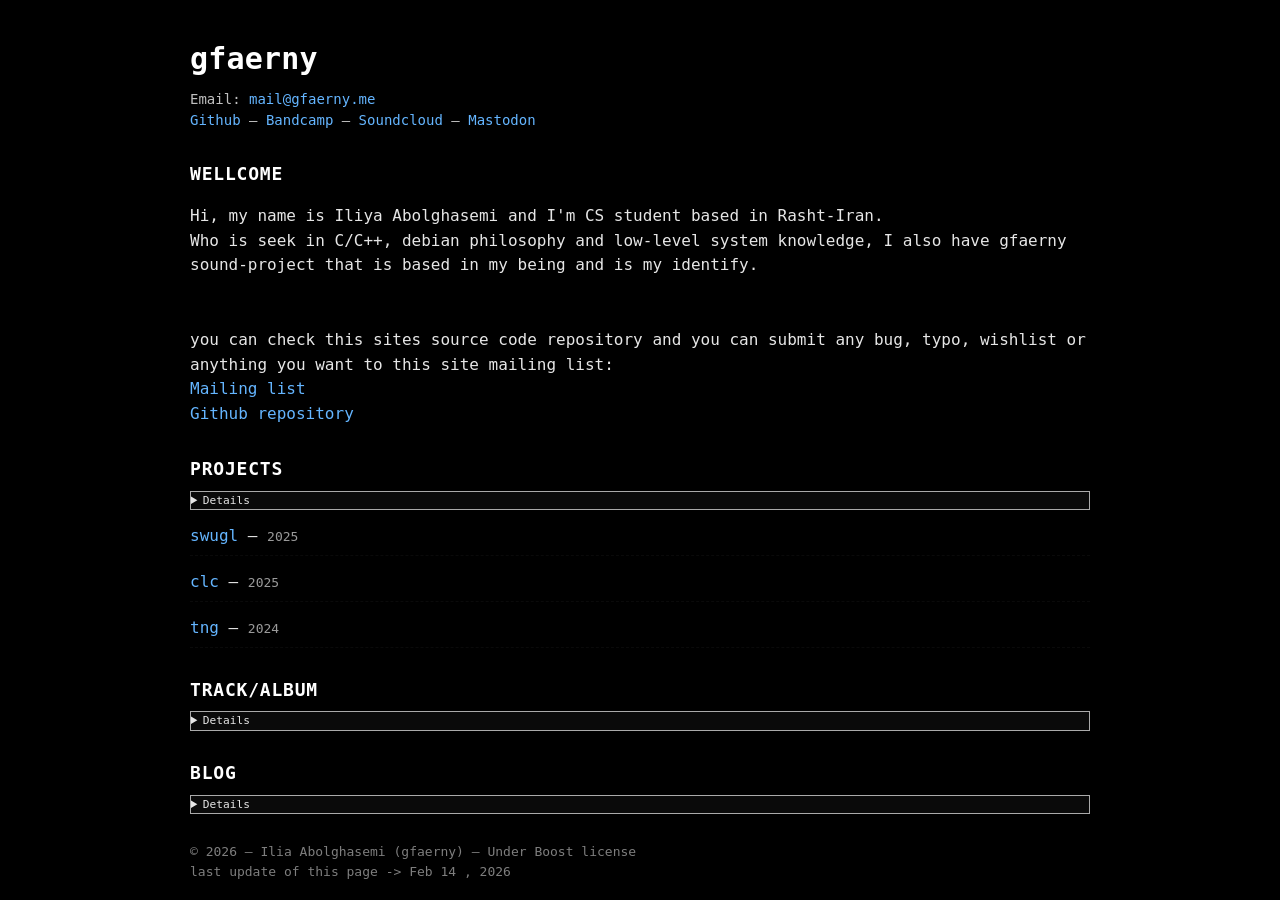
==== index.html @ fda35d28 "Init commit from local" ====
<!-- Added automatically by build.sh script-->
<!DOCTYPE html>
<html lang="en">

  <head>
    <meta charset="utf-8" />
    <meta name="viewport" content="width=device-width,initial-scale=1" />
    <link rel="stylesheet" href="css/styles.css">
    <title>gfaerny</title>
  </head>

  <body>
    <div class="container">
      <header>
        <h1><a href="https://gfaerny.me">gfaerny</a></h1>
        <p class="meta">
          Email:
          <a href="mailto:mail@gfaerny.me">mail@gfaerny.me</a><br>
          <a href="https://github.com/gfaerny/">Github</a> —
          <a href="https://gfaerny.bandcamp.com">Bandcamp</a> —
          <a href="https://soundcloud.com/gfaerny">Soundcloud</a> —
          <a rel="me" href="https://mastodon.art/@gfaerny">Mastodon</a>
        </p>
      </header>

      <main>
<section aria-labelledby="about">
  <h2 id="about">wellcome</h2>
  <p>
    Hi, my name is Iliya Abolghasemi and I'm CS student based in Rasht-Iran.
    <br>
    Who is seek in C/C++, debian philosophy and low-level system knowledge,
    I also have gfaerny sound-project that is based in my being and is my identify.
    <br>

    <br>

    <br>
    you can check this sites source code repository and you can submit any bug, typo, wishlist or anything you
    want to this site
    mailing list:
    <br>
    <a href="mailto:gfaernysite-ml@gfaerny.me">Mailing list</a>
    <br>
    <a href="https://github.com/Gfaerny/gfaernysite/">Github repository</a>
</section>

<section aria-labelledby="pro">
  <h2 id="pro">Projects</h2>
  <ul>
    <div class="det">
      <details>programing project that is under developement</details>
    </div>
    <li><a href="programing-projects/swugl">swugl</a> — <span class="muted">2025</span></li>
    <li><a href="programing-projects/clc">clc</a> — <span class="muted">2025</span></li>
    <li><a href="programing-projects/tng">tng</a> — <span class="muted">2024</span></li>
  </ul>
</section>

<section aria-labelledby="release">
  <h2 id="release">Track/Album</h2>
  <ul>
    <div class="det">
      <details>Audio Tracks or Albums</details>
    </div>
  </ul>
</section>

<section aria-labelledby="blog">
  <h2 id="blog">Blog</h2>
  <ul>
    <div class="det">
      <details>Writed texts about projects detial or my self</details>
    </div>
  </ul>
</section>

      </main>
      <footer style="margin-top:28px;color:#7e7e7e;font-size:13px;">
        © <span id="year"></span> — Ilia Abolghasemi (gfaerny) — Under Boost license
        <br>
        last update of this page -> Feb 14 , 2026
      </footer>
    </div>

    <script>
      // Automatically display the current year
      document.getElementById('year').textContent = new Date().getFullYear();
    </script>
  </body>
</html>
---- css/styles.css ----
*,*::before,*::after { box-sizing: border-box; }

    html,body {
      height: 100%;
      margin: 0;
      padding: 0;
    }

    body {
      background: #000;               /* Black background */
      color: #e6e6e6;                 /* Light text */
      font-family: ui-monospace, "SFMono-Regular", Menlo, Monaco, "Roboto Mono", monospace;
      line-height: 1.55;
      -webkit-font-smoothing: antialiased;
      -moz-osx-font-smoothing: grayscale;
      padding: 36px;
    }

    .container {
      max-width: 900px;
      margin: 0 auto;
    }

    header {
      margin-bottom: 18px;
    }

    h1 {
      margin: 0 0 6px 0;
      font-size: 30px;
      color: #ffffff;
      letter-spacing: 0.2px;
    }

    h1 a {
        color: white;
        text-decoration: none;
    }
    h1 a:hover {
        color: white;
        text-decoration: none;
    }

    .meta {
      margin: 0;
      color: #bfbfbf;
      font-size: 14px;
    }

    h2 {
      margin: 28px 0 8px 0;
      font-size: 18px;
      color: #ffffff;
      text-transform: uppercase;
      letter-spacing: 0.8px;
    }

    ul {
      list-style: none;
      padding: 0;
      margin: 0;
    }

    li {
      margin: 8px 0;
      padding: 6px 0;
      border-bottom: 1px dashed rgba(255,255,255,0.04);
    }

    .muted {
      color: #9a9a9a;
      font-size: 13px;
    }

    a {
      color: #64b5ff;
      text-decoration: none;
    }

    a:hover, a:focus {
      text-decoration: underline;
    }

    .date { color: #a6d1ff; margin-left: 8px; font-size: 13px; }

    /* Responsive design */
    @media (max-width: 560px) {
      body { padding: 20px; }
      h1 { font-size: 24px; }
    }

    /* Optional button style for contact */
    .contact {
      display: inline-block;
      margin-top: 10px;
      padding: 6px 10px;
      border-radius: 6px;
      background: rgba(255,255,255,0.02);
      border: 1px solid rgba(255,255,255,0.03);
      color: #dfefff;
      text-decoration: none;
      font-size: 13px;
    }

    img.responsive {
    max-width: 100%;
    height: auto;
    display: block;  
  }

  .wrap {
    max-width:900px;
 /*   width: min(100%, 800px);*/
    margin: 0 auto;
    
  }
    p1{
      color: white;
    }

    h3 {
        color: green;      
    }


    details {
    //max-width: 20px;
      font-size: 70%;
      color: #blue;
      
    }

.det {
  background-color: rgba(255,255,255,0.04)/*#e663ba*/;
  border: 1px solid #aaaaaa;  
}
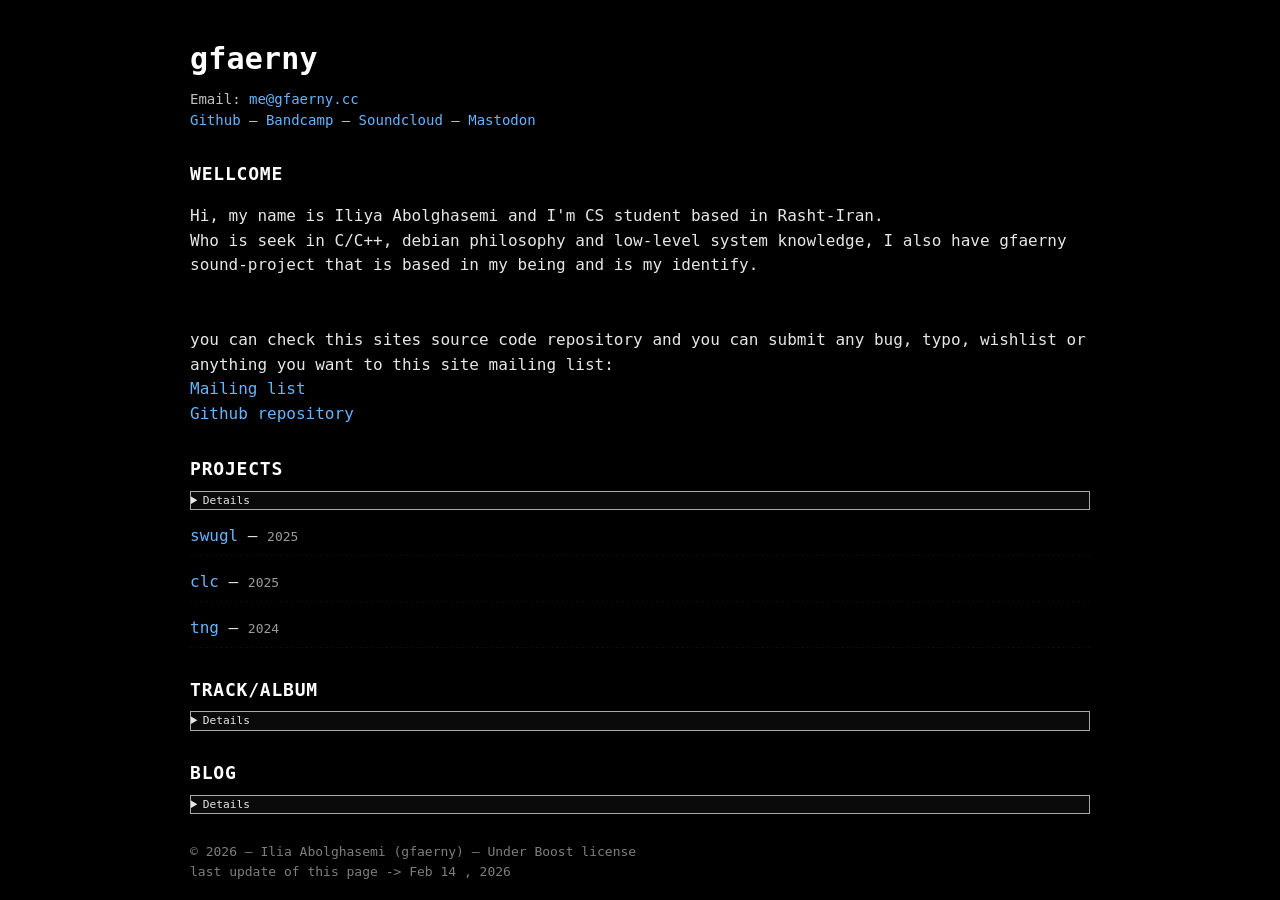
==== commit 35cc7568: "Update site and new README" ====
--- a/index.html
+++ b/index.html
@@ -12,10 +12,10 @@
   <body>
     <div class="container">
       <header>
-        <h1><a href="https://gfaerny.me">gfaerny</a></h1>
+        <h1><a href="https://gfaerny.cc">gfaerny</a></h1>
         <p class="meta">
           Email:
-          <a href="mailto:mail@gfaerny.me">mail@gfaerny.me</a><br>
+          <a href="mailto:me@gfaerny.cc">me@gfaerny.cc</a><br>
           <a href="https://github.com/gfaerny/">Github</a> —
           <a href="https://gfaerny.bandcamp.com">Bandcamp</a> —
           <a href="https://soundcloud.com/gfaerny">Soundcloud</a> —
@@ -40,7 +40,7 @@
     want to this site
     mailing list:
     <br>
-    <a href="mailto:gfaernysite-ml@gfaerny.me">Mailing list</a>
+    <a href="mailto:~gfaerny/gfaernysite_mailing_list@lists.sr.ht">Mailing list</a>
     <br>
     <a href="https://github.com/Gfaerny/gfaernysite/">Github repository</a>
 </section>
@@ -75,6 +75,7 @@
   </ul>
 </section>
 
+
       </main>
       <footer style="margin-top:28px;color:#7e7e7e;font-size:13px;">
         © <span id="year"></span> — Ilia Abolghasemi (gfaerny) — Under Boost license
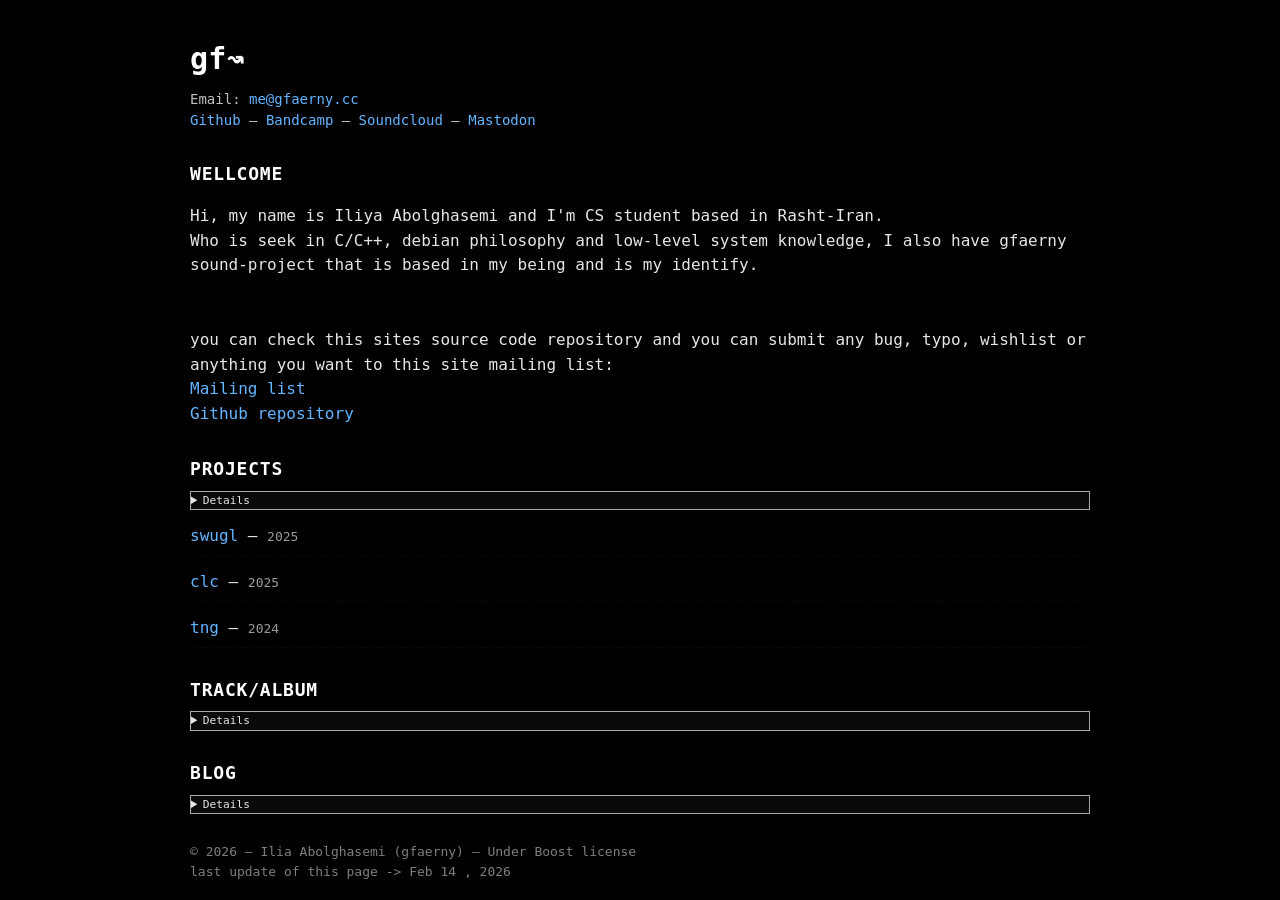
==== commit d1a0ce3f: "Update to last version of gfaernysite" ====
--- a/index.html
+++ b/index.html
@@ -12,7 +12,7 @@
   <body>
     <div class="container">
       <header>
-        <h1><a href="https://gfaerny.cc">gfaerny</a></h1>
+        <h1><a href="https://gfaerny.cc">gf↝</a></h1>
         <p class="meta">
           Email:
           <a href="mailto:me@gfaerny.cc">me@gfaerny.cc</a><br>
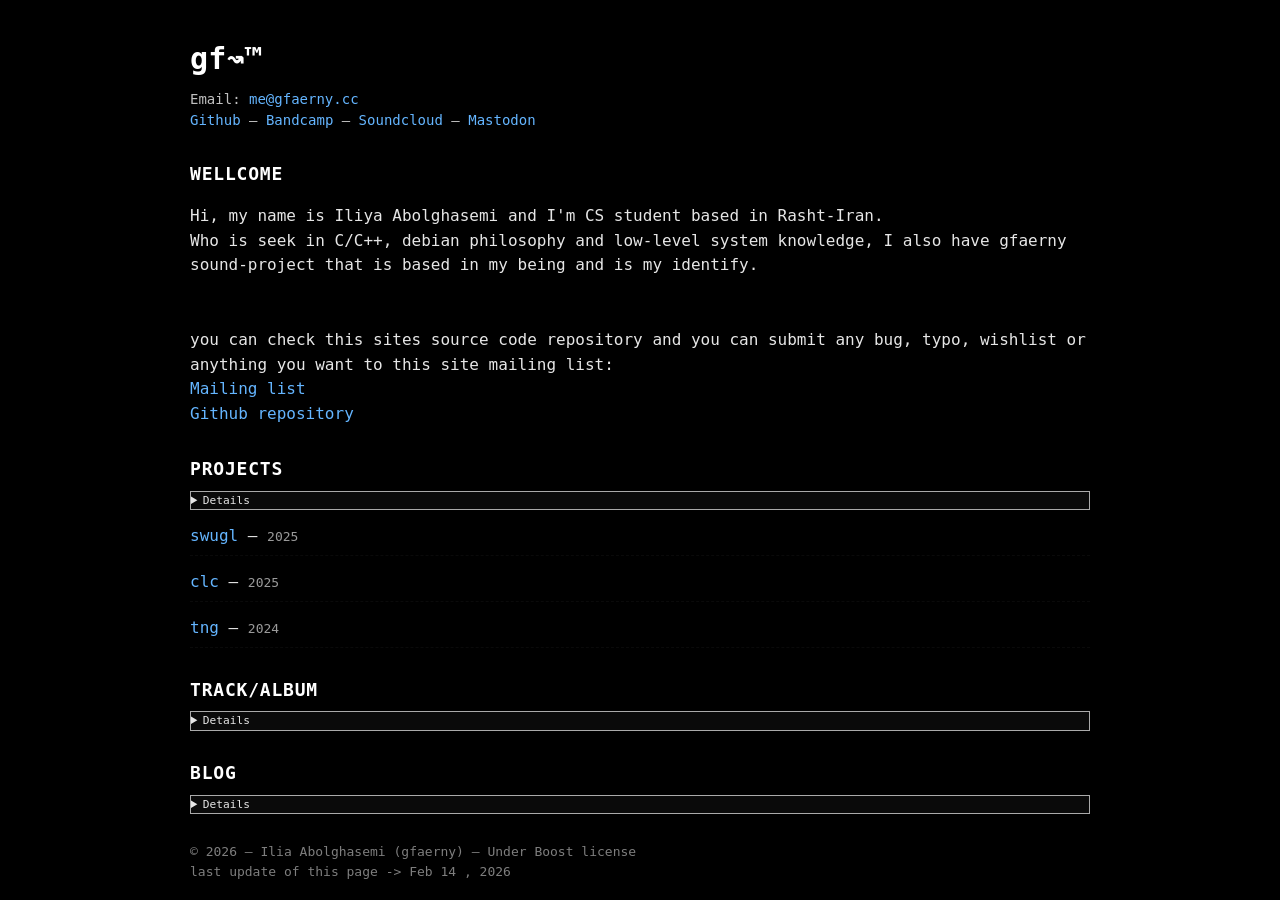
==== commit 6e077a82: "Update" ====
--- a/index.html
+++ b/index.html
@@ -12,7 +12,7 @@
   <body>
     <div class="container">
       <header>
-        <h1><a href="https://gfaerny.cc">gf↝</a></h1>
+        <h1><a href="https://gfaerny.cc">gf↝™</a></h1>
         <p class="meta">
           Email:
           <a href="mailto:me@gfaerny.cc">me@gfaerny.cc</a><br>
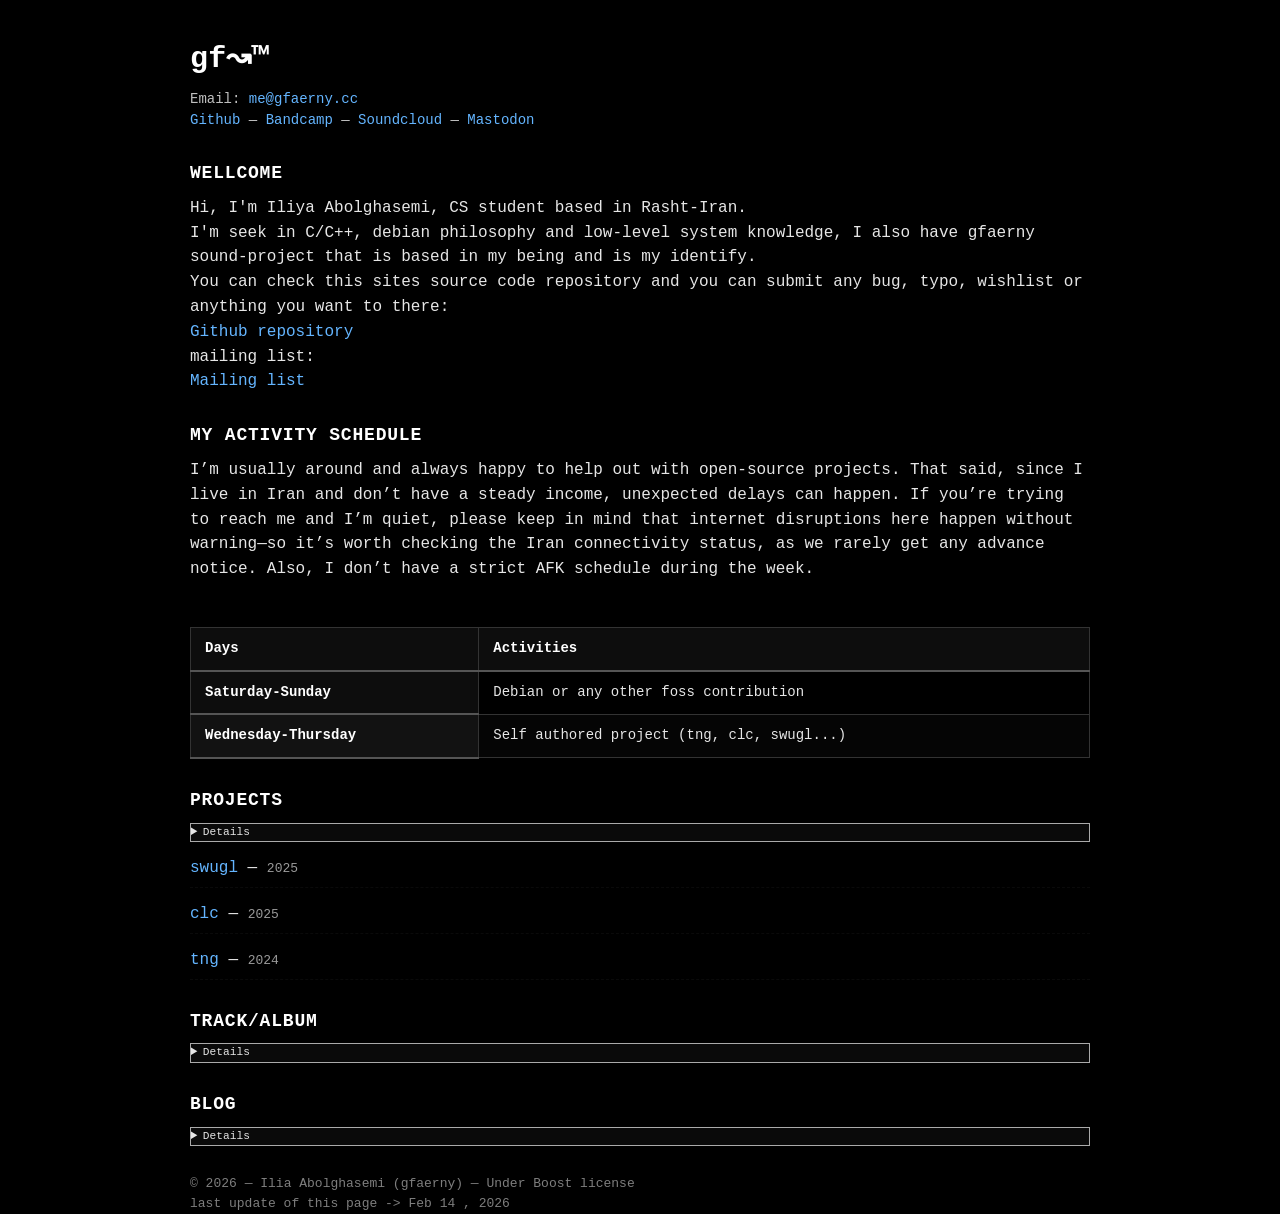
==== commit 785d92bf: "Update" ====
--- a/index.html
+++ b/index.html
@@ -26,23 +26,53 @@
       <main>
 <section aria-labelledby="about">
   <h2 id="about">wellcome</h2>
-  <p>
-    Hi, my name is Iliya Abolghasemi and I'm CS student based in Rasht-Iran.
+    Hi, I'm Iliya Abolghasemi, CS student based in Rasht-Iran.
     <br>
-    Who is seek in C/C++, debian philosophy and low-level system knowledge,
+    I'm seek in C/C++, debian philosophy and low-level system knowledge,
     I also have gfaerny sound-project that is based in my being and is my identify.
     <br>
-
+    You can check this sites source code repository and you can submit any bug, typo, wishlist or anything you
+    want to there:
     <br>
-
+    <a href="https://github.com/Gfaerny/gfaernysite/">Github repository</a>
     <br>
-    you can check this sites source code repository and you can submit any bug, typo, wishlist or anything you
-    want to this site
     mailing list:
     <br>
     <a href="mailto:~gfaerny/gfaernysite_mailing_list@lists.sr.ht">Mailing list</a>
-    <br>
-    <a href="https://github.com/Gfaerny/gfaernysite/">Github repository</a>
+
+  <h2> My activity schedule</h2>
+  I’m usually around and always happy to help out with open-source projects.
+  That said, since I live in Iran and don’t have a steady income, unexpected
+  delays can happen. If you’re trying to reach me and I’m quiet, please keep
+  in mind that internet disruptions here happen without warning—so it’s worth
+  checking the Iran connectivity status, as we rarely get any advance notice.
+  Also, I don’t have a strict AFK schedule during the week.
+  
+  <br>
+  <br>
+  
+  <table>
+    <thead>
+      <tr>
+        <th scope="col">Days</th>
+        <th scope="col">Activities</th>
+      </tr>
+    </thead>
+
+    <tbody>
+      <tr>
+        <th scope="row">Saturday-Sunday</th>
+        <td>Debian or any other foss contribution</td>
+      </tr>
+
+      <tr>
+        <th scope="row">Wednesday-Thursday</th>
+        <td>Self authored project (tng, clc, swugl...)</td>
+      </tr>
+
+    </tbody>
+  </table>
+  
 </section>
 
 <section aria-labelledby="pro">
--- a/css/styles.css
+++ b/css/styles.css
@@ -108,9 +108,12 @@
     display: block;  
   }
 
+  .center-div {
+    text-align: center;
+  }
+
   .wrap {
     max-width:900px;
- /*   width: min(100%, 800px);*/
     margin: 0 auto;
     
   }
@@ -134,3 +137,31 @@
   background-color: rgba(255,255,255,0.04)/*#e663ba*/;
   border: 1px solid #aaaaaa;  
 }
+
+table {
+  width: 100%;
+  border-collapse: collapse; 
+  margin: 20px 0;
+  font-size: 14px;
+  text-align: left;
+}
+
+th, td {
+  border: 1px solid #333333; 
+  padding: 10px 14px;
+}
+
+th {
+  background-color: rgba(255, 255, 255, 0.05);
+  color: #ffffff;
+  font-weight: 600;
+  border-bottom: 2px solid #555555; 
+}
+
+tbody tr:nth-child(even) {
+  background-color: rgba(255, 255, 255, 0.02);
+}
+
+tbody tr:hover {
+  background-color: rgba(255, 255, 255, 0.04);
+}
